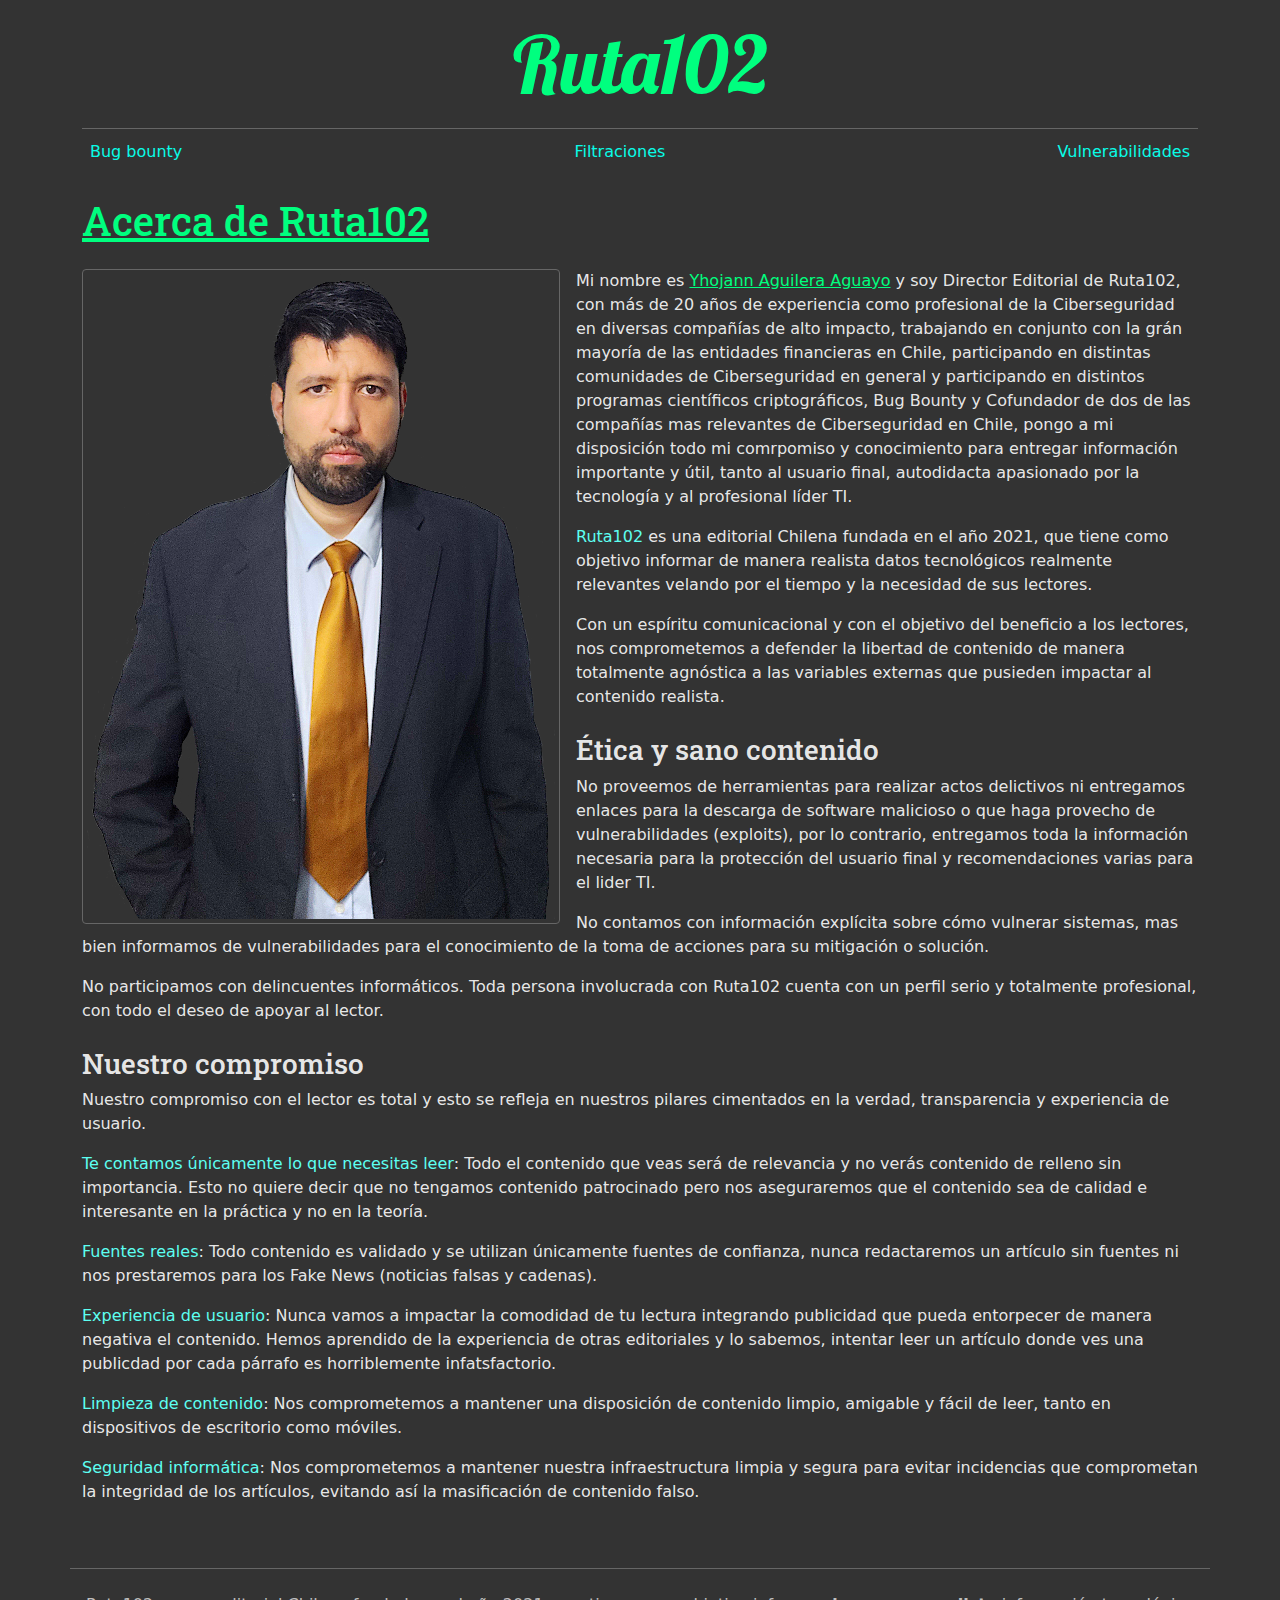
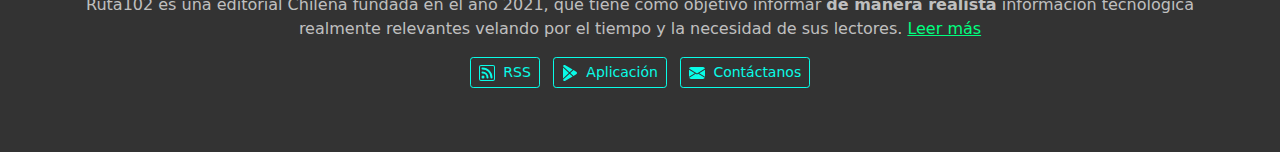
==== acerca-de/index.html @ 756f5c01 "Content update at 2024-11-03 00:34:07" ====
<!DOCTYPE html>
            <html>
                <!--
                    ██████╗ ██╗   ██╗████████╗ █████╗   ██╗ ██████╗ ██████╗
                    ██╔══██╗██║   ██║╚══██╔══╝██╔══██╗ ███║██╔═████╗╚════██╗
                    ██████╔╝██║   ██║   ██║   ███████║ ╚██║██║██╔██║ █████╔╝
                    ██╔══██╗██║   ██║   ██║   ██╔══██║  ██║████╔╝██║██╔═══╝
                    ██║  ██║╚██████╔╝   ██║   ██║  ██║  ██║╚██████╔╝███████╗
                    ╚═╝  ╚═╝ ╚═════╝    ╚═╝   ╚═╝  ╚═╝  ╚═╝ ╚═════╝ ╚══════╝ ®
                    Tus noticias 1337 H4x0r del año 2077.
                -->
                <head>
                    <meta charset="utf-8" />
                    <meta content="width=device-width, initial-scale=1, shrink-to-fit=no" name="viewport" />
                    <link rel="shortcut icon" href="/assets/img/favicon-32x32.png" type="image/png" />
                    <link rel="icon" href="/assets/img/favicon-32x32.png" type="image/png" />

                    <title>Ruta102 - Acerca de Ruta102</title>
                    <meta name="theme-color" content="#4d4948" />
                    <meta name="description" content="Noticias tecnol&oacute;gicas" />
                    <link rel="alternate" type="application/rss+xml" title="Ruta102" href="/rss.xml" />

                    <link rel="preconnect" href="https://fonts.googleapis.com" />
                    <link rel="preconnect" href="https://fonts.gstatic.com" crossorigin />
                    <link href="https://fonts.googleapis.com/css2?family=Roboto+Slab&family=Lobster&display=swap" rel="stylesheet" />

                    <link href="/assets/css/bootstrap.min.css" rel="stylesheet" />
                    <link href="/assets/css/font-awesome.min.css" rel="stylesheet" />
                    <link href="/assets/css/style.css" rel="stylesheet" />

                    <script src="/assets/js/bootstrap.min.js"></script>
                </head>
                <body>
                    <div class="container mb-4">
                        <header class="border-bottom py-3 text-center">
                            <a class="text-decoration-none logo display-1 fw-normal" href="/">Ruta102</a>
                        </header>
                        <div class="nav-scroller py-1">
                            <nav class="nav d-flex justify-content-between pb-0">
                                
                                    <a class="p-2 text-decoration-none" href="/articulos/bug-bounty/">
                                        Bug bounty
                                    </a>
                                
                                    <a class="p-2 text-decoration-none" href="/articulos/filtraciones/">
                                        Filtraciones
                                    </a>
                                
                                    <a class="p-2 text-decoration-none" href="/articulos/vulnerabilidades/">
                                        Vulnerabilidades
                                    </a>
                                
                            </nav>
                        </div>
                    </div>
                    <main role="main" class="container">
                        
                            <div class="mb-4 mt-3">
                                <h1>
                                    <a href="/acerca-de/">Acerca de Ruta102</a>
                                </h1>
                                
                            </div>
                        

                        <div>
                                
                            
            <img
                class="float-start img-thumbnail img-fluid me-3"
                src="/acerca-de/assets/yhojann-aguilera.png" />
            <p>
                Mi nombre es
                <a rel="noreferrer" target="_blank" href="https://yhojann.cl/">Yhojann
                Aguilera Aguayo</a> y soy Director Editorial de Ruta102, con más
                de 20 años de experiencia como profesional de la Ciberseguridad
                en diversas compañías de alto impacto, trabajando en conjunto
                con la grán mayoría de las entidades financieras en Chile,
                participando en distintas comunidades de Ciberseguridad en
                general y participando en distintos programas científicos
                criptográficos, Bug Bounty y Cofundador de dos de las compañías
                mas relevantes de Ciberseguridad en Chile, pongo a mi
                disposición todo mi comrpomiso y conocimiento para entregar
                información importante y útil, tanto al usuario final,
                autodidacta apasionado por la tecnología y al profesional líder
                TI.
            </p>
            <p>
                <b>Ruta102</b> es una editorial Chilena fundada en el año
                2021, que tiene como objetivo informar de manera realista datos
                tecnológicos realmente relevantes velando por el tiempo y la
                necesidad de sus lectores.
            </p>
            <p>
                Con un espíritu comunicacional y con el objetivo del beneficio
                a los lectores, nos comprometemos a defender la libertad de
                contenido de manera totalmente agnóstica a las variables
                externas que pusieden impactar al contenido realista.
            </p>
            <h3 class="mt-4">Ética y sano contenido</h3>
            <p>
                No proveemos de herramientas para realizar actos delictivos ni
                entregamos enlaces para la descarga de software malicioso o que
                haga provecho de vulnerabilidades (exploits), por lo contrario,
                entregamos toda la información necesaria para la protección
                del usuario final y recomendaciones varias para el lider TI.
            </p>
            <p>
                No contamos con información explícita sobre cómo vulnerar
                sistemas, mas bien informamos de vulnerabilidades para el
                conocimiento de la toma de acciones para su mitigación o
                solución.
            </p>
            <p>
                No participamos con delincuentes informáticos. Toda persona
                involucrada con Ruta102 cuenta con un perfil serio y
                totalmente profesional, con todo el deseo de apoyar al lector.
            </p>
            <h3 class="mt-4">Nuestro compromiso</h3>
            <p>
                Nuestro compromiso con el lector es total y esto se refleja en
                nuestros pilares cimentados en la verdad, transparencia y
                experiencia de usuario.
            </p>
            <p>
                <b>Te contamos únicamente lo que necesitas leer</b>: Todo el contenido
                que veas será de relevancia y no verás contenido de relleno sin
                importancia. Esto no quiere decir que no tengamos contenido patrocinado
                pero nos aseguraremos que el contenido sea de calidad e interesante en
                la práctica y no en la teoría.
            </p>
            <p>
                <b>Fuentes reales</b>: Todo contenido es validado y se utilizan
                únicamente fuentes de confianza, nunca redactaremos un artículo sin
                fuentes ni nos prestaremos para los Fake News (noticias falsas y
                cadenas).
            </p>
            <p>
                <b>Experiencia de usuario</b>: Nunca vamos a impactar la comodidad de tu
                lectura integrando publicidad que pueda entorpecer de manera negativa el
                contenido. Hemos aprendido de la experiencia de otras editoriales y lo
                sabemos, intentar leer un artículo donde ves una publicdad por cada
                párrafo es horriblemente infatsfactorio.
            </p>
            <p>
                <b>Limpieza de contenido</b>: Nos comprometemos a mantener una
                disposición de contenido limpio, amigable y fácil de leer, tanto en
                dispositivos de escritorio como móviles.
            </p>
            <p>
                <b>Seguridad informática</b>: Nos comprometemos a mantener nuestra
                infraestructura limpia y segura para evitar incidencias que comprometan
                la integridad de los artículos, evitando así la masificación de
                contenido falso.
            </p>
        
                            <div class="clearfix"></div>
                        </div>
                    </main>
                    <footer class="py-5">
                        <div class="container border-top pt-4 text-center">
                            <p>
                                Ruta102 es una editorial Chilena fundada en el
                                a&ntilde;o 2021, que tiene como objetivo
                                informar <b>de manera realista</b>
                                informaci&oacute;n tecnol&oacute;gica realmente
                                relevantes velando por el tiempo y la necesidad
                                de sus lectores. <a href="/acerca-de/">Leer
                                m&aacute;s</a>
                            </p>
                            <p>
                                <a
                                    class="btn btn-sm btn-outline-info align-items-center mx-1"
                                    href="/rss.xml" target="_blank">
                                    <svg class="me-1" xmlns="http://www.w3.org/2000/svg" width="16" height="16" fill="currentColor" class="bi bi-rss" viewBox="0 0 16 16">
                                        <path d="M14 1a1 1 0 0 1 1 1v12a1 1 0 0 1-1 1H2a1 1 0 0 1-1-1V2a1 1 0 0 1 1-1h12zM2 0a2 2 0 0 0-2 2v12a2 2 0 0 0 2 2h12a2 2 0 0 0 2-2V2a2 2 0 0 0-2-2H2z"/>
                                        <path d="M5.5 12a1.5 1.5 0 1 1-3 0 1.5 1.5 0 0 1 3 0zm-3-8.5a1 1 0 0 1 1-1c5.523 0 10 4.477 10 10a1 1 0 1 1-2 0 8 8 0 0 0-8-8 1 1 0 0 1-1-1zm0 4a1 1 0 0 1 1-1 6 6 0 0 1 6 6 1 1 0 1 1-2 0 4 4 0 0 0-4-4 1 1 0 0 1-1-1z"/>
                                    </svg>
                                    RSS
                                </a>
                                <a
                                    target="_blank"
                                    rel="noreferrer"
                                    class="btn btn-sm btn-outline-info align-items-center mx-1"
                                    href="https://play.google.com/store/apps/details?id=com.google.android.apps.magazines">
                                    <svg class="me-1" xmlns="http://www.w3.org/2000/svg" width="16" height="16" fill="currentColor" class="bi bi-google-play" viewBox="0 0 16 16">
                                        <path d="M14.222 9.374c1.037-.61 1.037-2.137 0-2.748L11.528 5.04 8.32 8l3.207 2.96 2.694-1.586Zm-3.595 2.116L7.583 8.68 1.03 14.73c.201 1.029 1.36 1.61 2.303 1.055l7.294-4.295ZM1 13.396V2.603L6.846 8 1 13.396ZM1.03 1.27l6.553 6.05 3.044-2.81L3.333.215C2.39-.341 1.231.24 1.03 1.27Z"/>
                                    </svg>
                                    Aplicaci&oacute;n
                                </a>
                                <a
                                    target="_blank"
                                    rel="noreferrer"
                                    class="btn btn-sm btn-outline-info align-items-center mx-1"
                                    href="https://github.com/yhojann-cl/ruta102.cl/issues">
                                    <svg class="me-1" xmlns="http://www.w3.org/2000/svg" width="16" height="16" fill="currentColor" class="bi bi-envelope-fill" viewBox="0 0 16 16">
                                        <path d="M.05 3.555A2 2 0 0 1 2 2h12a2 2 0 0 1 1.95 1.555L8 8.414.05 3.555ZM0 4.697v7.104l5.803-3.558L0 4.697ZM6.761 8.83l-6.57 4.027A2 2 0 0 0 2 14h12a2 2 0 0 0 1.808-1.144l-6.57-4.027L8 9.586l-1.239-.757Zm3.436-.586L16 11.801V4.697l-5.803 3.546Z"/>
                                    </svg>
                                    Cont&aacute;ctanos
                                </a>
                            </p>
                        </div>
                    </footer>
                    <script async src="https://www.googletagmanager.com/gtag/js?id=G-X7D59X87WR"></script>
                    <script>
                        window.dataLayer = window.dataLayer || [];
                        function gtag(){ dataLayer.push(arguments); }
                        gtag('js', new Date());
                        gtag('config', 'G-X7D59X87WR');
                    </script>
                </body>
            </html>
---- assets/css/style.css ----
:root {
    color-scheme: dark;
}

body {
    background-color: rgba(51, 51, 51, 1);
    color: rgba(255, 255, 255, 0.9);
}

footer {
    color: rgba(255, 255, 255, 0.7);
}

a,
a:hover,
a:focus,
a:active,
a:visited {
    color: rgba(0, 255, 127, 1);
}

h1, h2, h3, h4, h5, h6,
.display-1, .display-2, .display-3, .display-4 {
    font-family: 'Roboto Slab';
}

header a.logo{
    font-family: 'Lobster';
    color: rgba(0, 255, 127, 1);
}

.border,
.border-bottom,
.border-top,
.border-start,
.border-end,
.img-thumbnail {
    border-color: #666666 !important;
}

.bg-gray {
    background-color: rgba(60, 60, 60, 1);
}

.btn-outline-info,
a.btn-outline-info:visited {
    color: rgba(9, 252, 231, 1);
    border-color: rgba(9, 252, 231, 1);
}

a.btn-outline-info:hover,
a.btn-outline-info:active {
    color: rgba(0, 0, 0, 0.9);
}

main b {
    font-weight: 300;
    color: rgb(93 255 241);
}

nav.justify-content-between > a,
nav.justify-content-between > a:hover,
nav.justify-content-between > a:visited,
nav.justify-content-between > a:focus,
nav.justify-content-between > a:active {
    color: rgba(9, 252, 231, 1);
}

.table-cvss {
    table-layout: fixed;
}

.img-thumbnail {
    background-color: transparent;
}

.nav-scroller {
    position: relative;
    z-index: 2;
    height: 2.75rem;
    overflow-y: hidden;
}

.nav-scroller .nav {
    display: -ms-flexbox;
    display: flex;
    -ms-flex-wrap: nowrap;
    flex-wrap: nowrap;
    padding-bottom: 1rem;
    margin-top: -1px;
    overflow-x: auto;
    text-align: center;
    white-space: nowrap;
    -webkit-overflow-scrolling: touch;
}

.nav-scroller .nav-link {
    padding-top: .75rem;
    padding-bottom: .75rem;
    font-size: .875rem;
}

.card-img-right {
    height: 100%;
    border-radius: 0 3px 3px 0;
}

.flex-auto {
    -ms-flex: 0 0 auto;
    flex: 0 0 auto;
}

.h-250 { height: 250px; }
@media (min-width: 768px) {
    .h-md-250 { height: 250px; }
}

@media (min-width: 40em) {
    .blog-title {
        font-size: 3.5rem;
    }
}
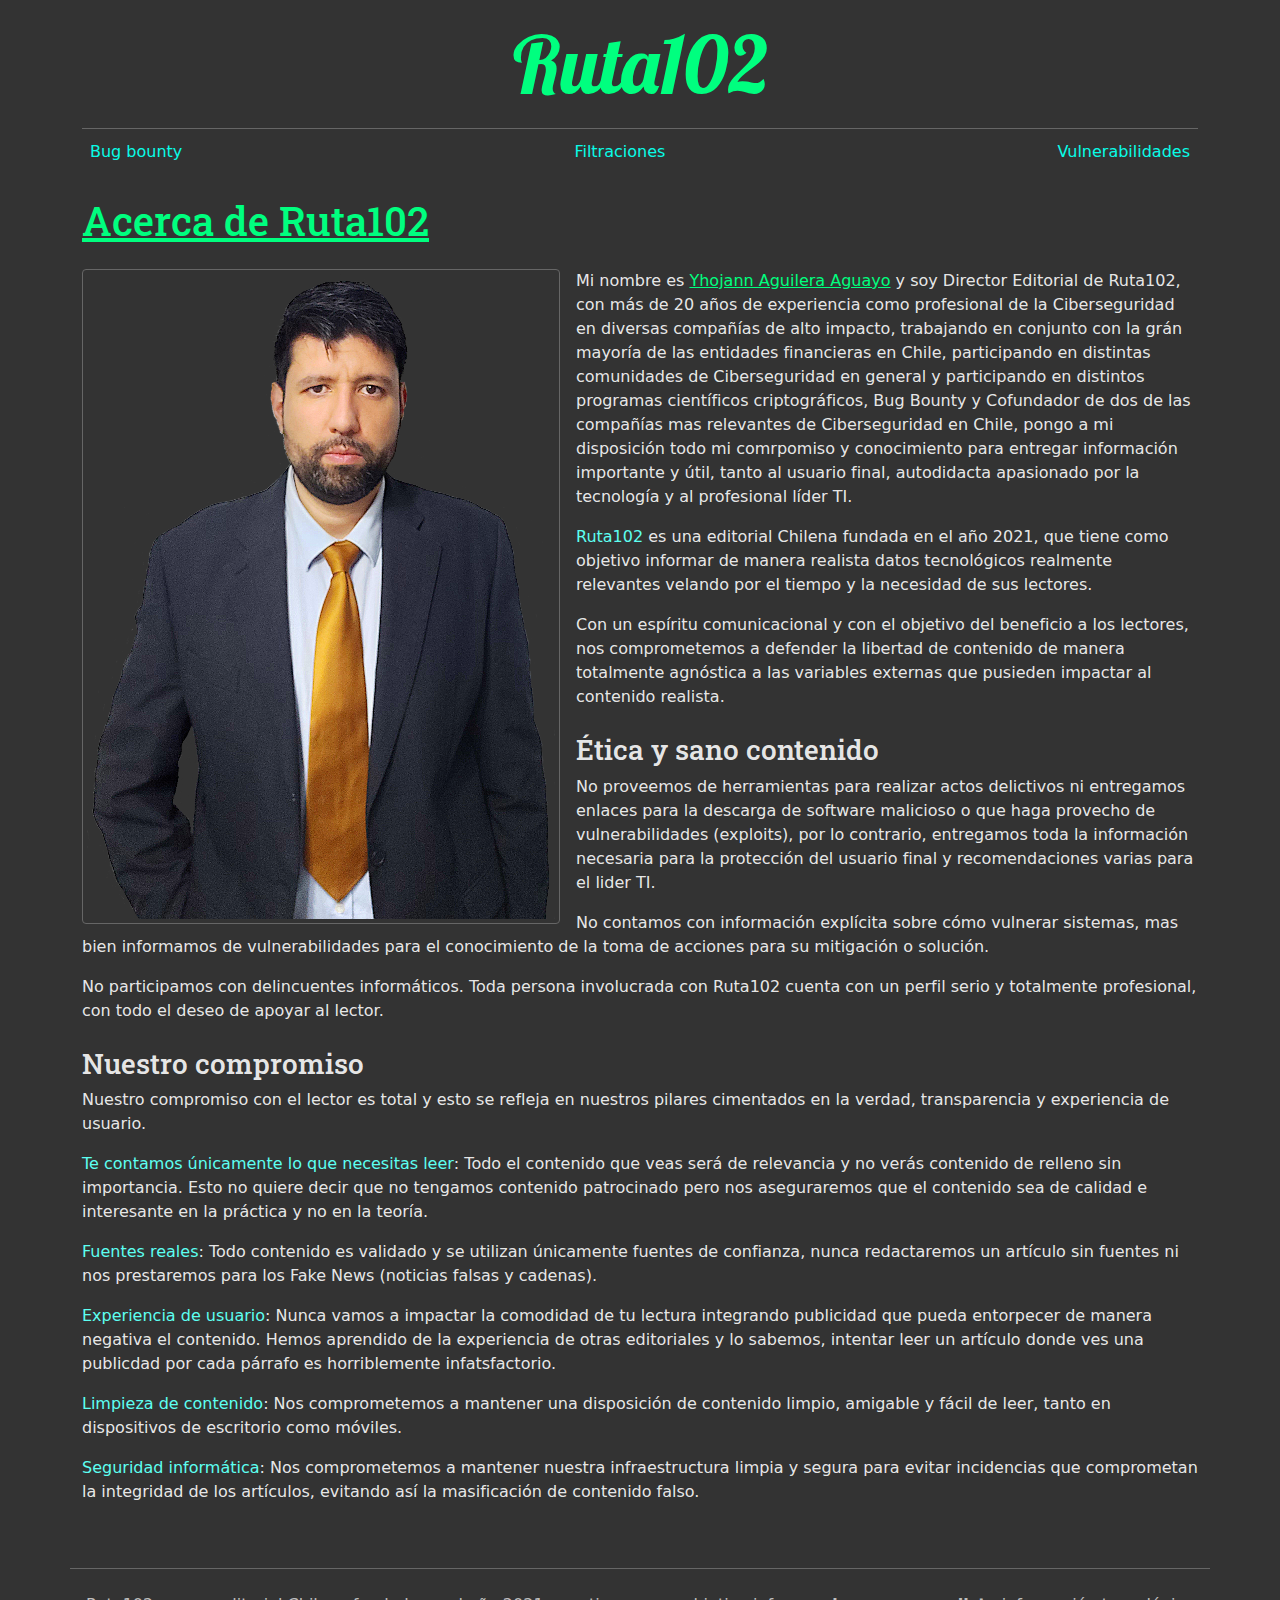
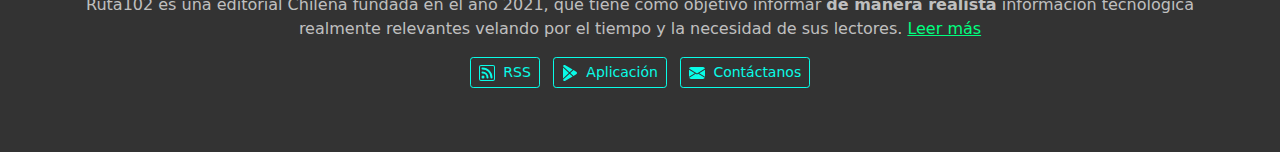
==== commit 1901886d: "Content update at 2024-11-03 01:29:21" ====
--- a/acerca-de/index.html
+++ b/acerca-de/index.html
@@ -1,5 +1,5 @@
 <!DOCTYPE html>
-            <html>
+            <html lang="es">
                 <!--
                     ██████╗ ██╗   ██╗████████╗ █████╗   ██╗ ██████╗ ██████╗
                     ██╔══██╗██║   ██║╚══██╔══╝██╔══██╗ ███║██╔═████╗╚════██╗
@@ -201,12 +201,12 @@
                             </p>
                         </div>
                     </footer>
-                    <script async src="https://www.googletagmanager.com/gtag/js?id=G-X7D59X87WR"></script>
+                    <script async src="https://www.googletagmanager.com/gtag/js?id=G-0C70VDSF4W"></script>
                     <script>
                         window.dataLayer = window.dataLayer || [];
                         function gtag(){ dataLayer.push(arguments); }
                         gtag('js', new Date());
-                        gtag('config', 'G-X7D59X87WR');
+                        gtag('config', 'G-0C70VDSF4W');
                     </script>
                 </body>
             </html>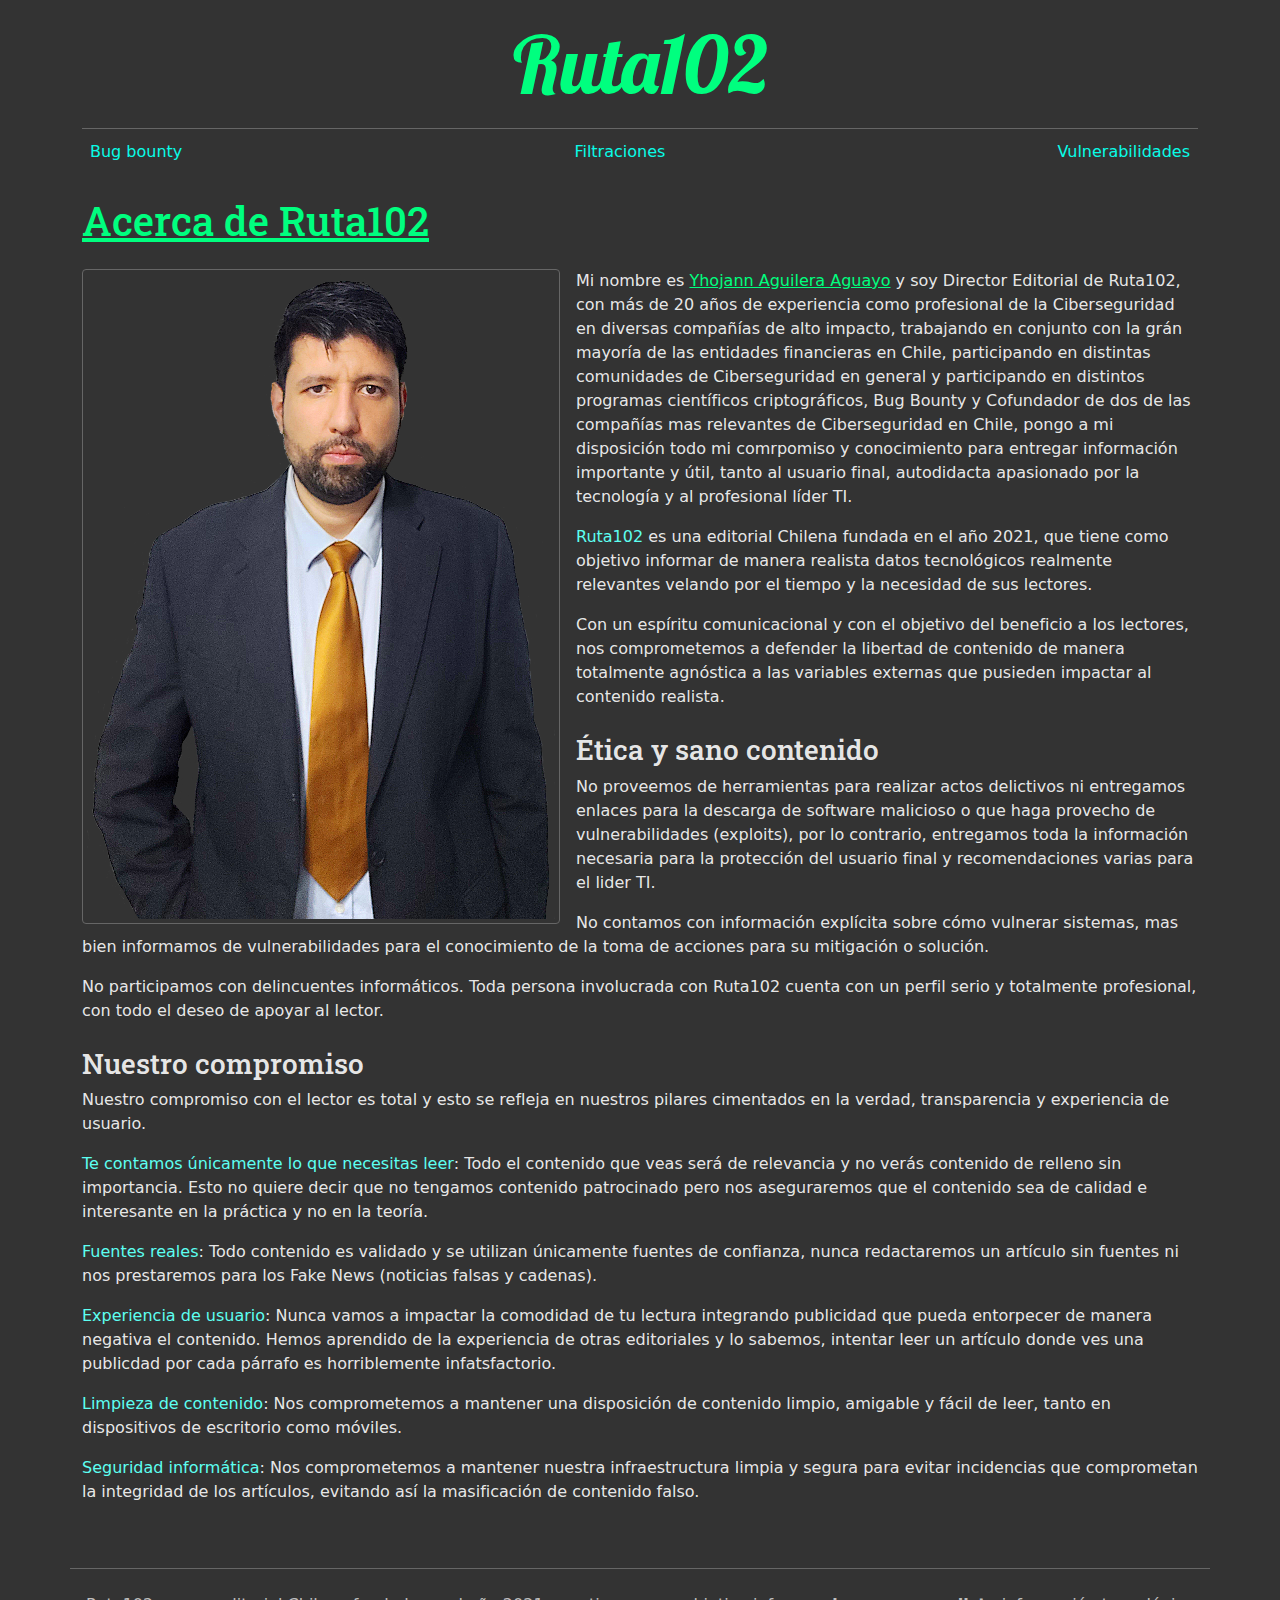
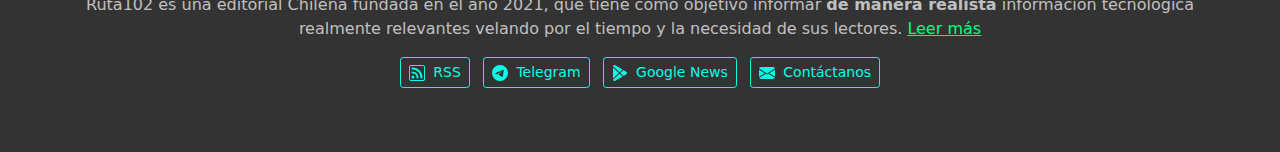
==== commit 1f7661b3: "Content update at 2024-11-03 01:55:14" ====
--- a/acerca-de/index.html
+++ b/acerca-de/index.html
@@ -182,11 +182,21 @@
                                     target="_blank"
                                     rel="noreferrer"
                                     class="btn btn-sm btn-outline-info align-items-center mx-1"
+                                    href="https://t.me/ruta102">
+                                    <svg class="me-1" xmlns="http://www.w3.org/2000/svg" width="16" height="16" fill="currentColor" class="bi bi-telegram" viewBox="0 0 16 16">
+                                        <path d="M16 8A8 8 0 1 1 0 8a8 8 0 0 1 16 0M8.287 5.906q-1.168.486-4.666 2.01-.567.225-.595.442c-.03.243.275.339.69.47l.175.055c.408.133.958.288 1.243.294q.39.01.868-.32 3.269-2.206 3.374-2.23c.05-.012.12-.026.166.016s.042.12.037.141c-.03.129-1.227 1.241-1.846 1.817-.193.18-.33.307-.358.336a8 8 0 0 1-.188.186c-.38.366-.664.64.015 1.088.327.216.589.393.85.571.284.194.568.387.936.629q.14.092.27.187c.331.236.63.448.997.414.214-.02.435-.22.547-.82.265-1.417.786-4.486.906-5.751a1.4 1.4 0 0 0-.013-.315.34.34 0 0 0-.114-.217.53.53 0 0 0-.31-.093c-.3.005-.763.166-2.984 1.09"/>
+                                    </svg>
+                                    Telegram
+                                </a>
+                                <a
+                                    target="_blank"
+                                    rel="noreferrer"
+                                    class="btn btn-sm btn-outline-info align-items-center mx-1"
                                     href="https://play.google.com/store/apps/details?id=com.google.android.apps.magazines">
                                     <svg class="me-1" xmlns="http://www.w3.org/2000/svg" width="16" height="16" fill="currentColor" class="bi bi-google-play" viewBox="0 0 16 16">
                                         <path d="M14.222 9.374c1.037-.61 1.037-2.137 0-2.748L11.528 5.04 8.32 8l3.207 2.96 2.694-1.586Zm-3.595 2.116L7.583 8.68 1.03 14.73c.201 1.029 1.36 1.61 2.303 1.055l7.294-4.295ZM1 13.396V2.603L6.846 8 1 13.396ZM1.03 1.27l6.553 6.05 3.044-2.81L3.333.215C2.39-.341 1.231.24 1.03 1.27Z"/>
                                     </svg>
-                                    Aplicaci&oacute;n
+                                    Google News
                                 </a>
                                 <a
                                     target="_blank"
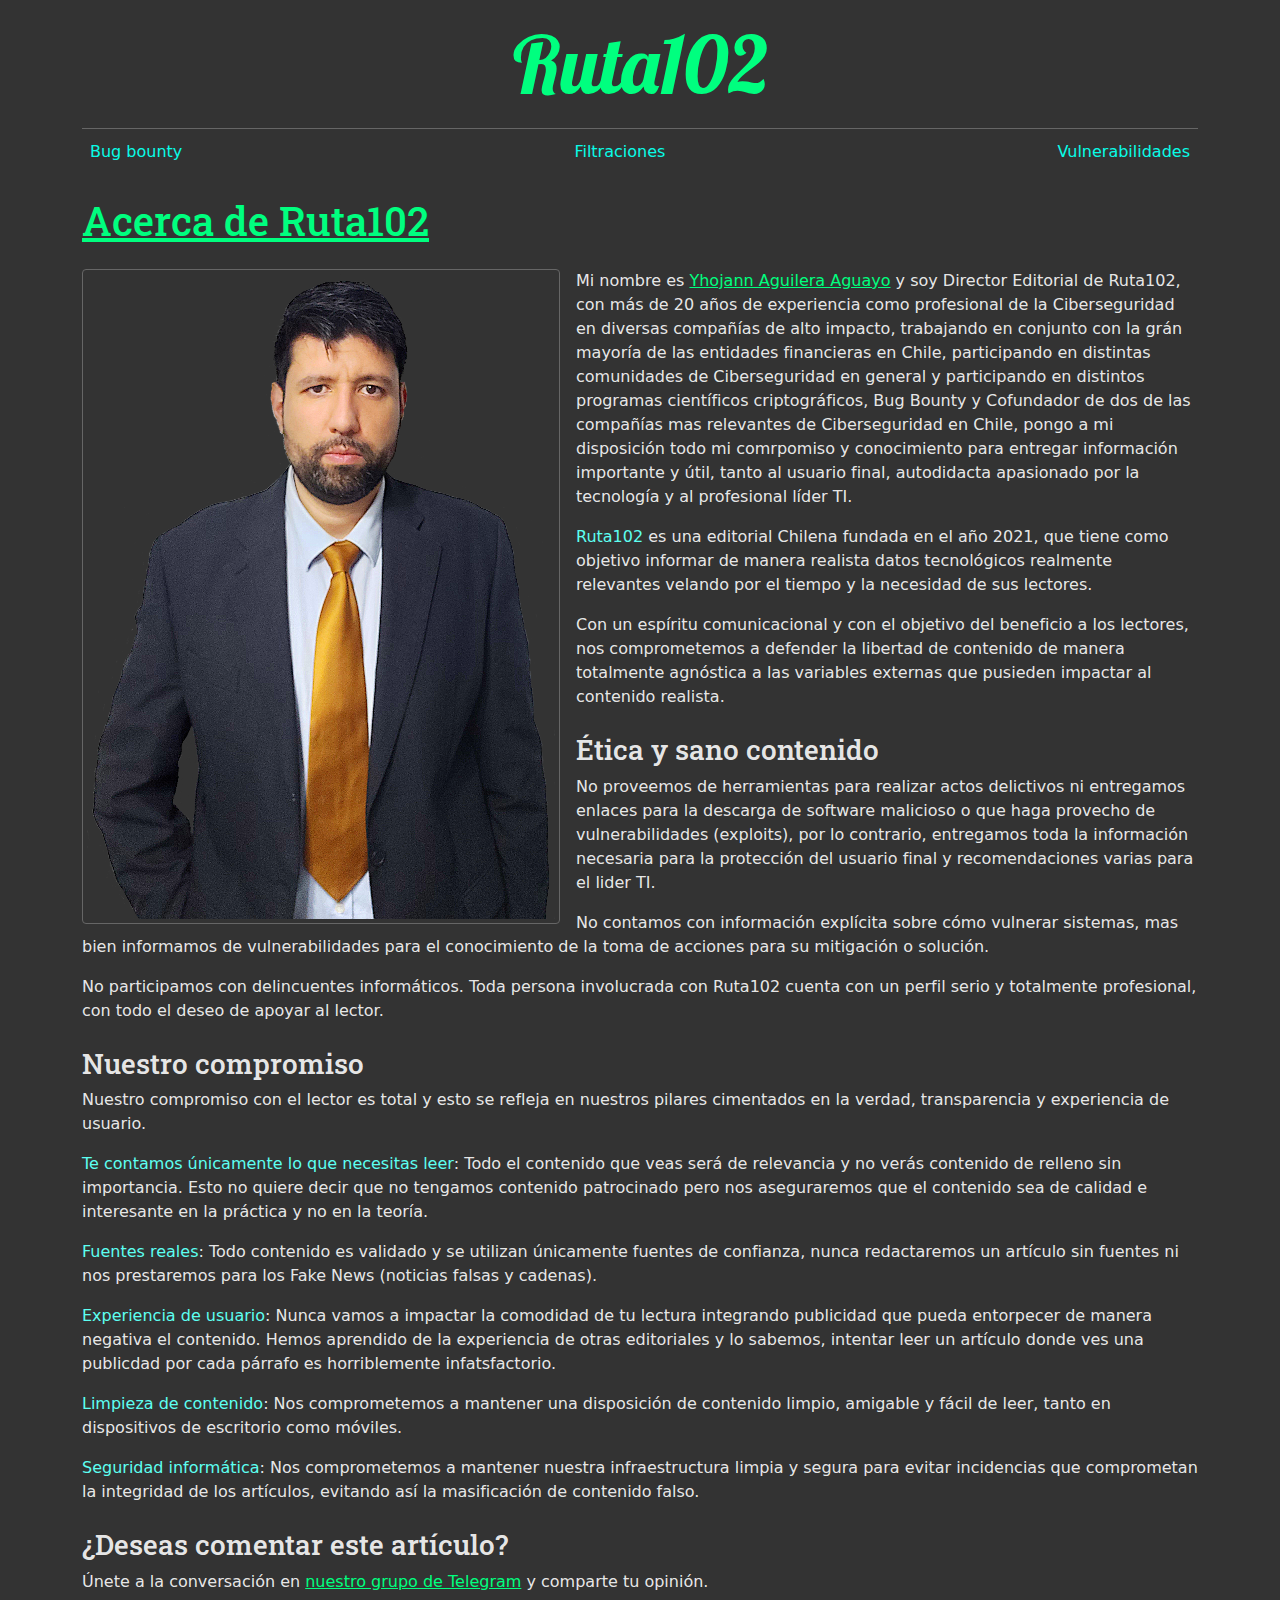
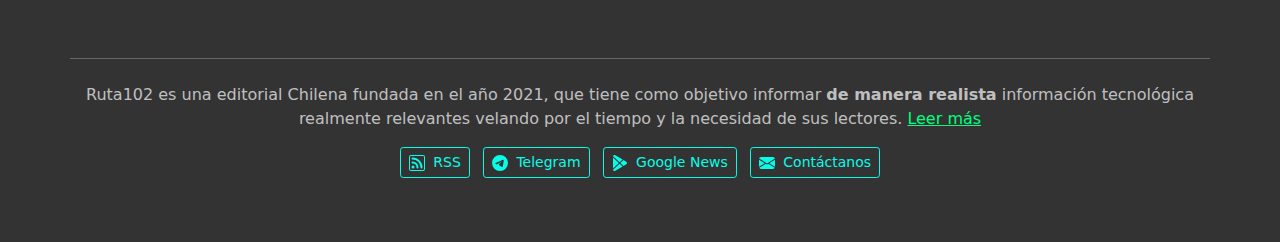
==== commit bd9207ef: "Content update at 2024-11-03 02:18:23" ====
--- a/acerca-de/index.html
+++ b/acerca-de/index.html
@@ -64,7 +64,7 @@
                         
 
                         <div>
-                                
+                            
                             
             <img
                 class="float-start img-thumbnail img-fluid me-3"
@@ -155,6 +155,15 @@
             </p>
         
                             <div class="clearfix"></div>
+                            <h3 class="mt-4">&iquest;Deseas comentar este art&iacute;culo?</h3>
+                            <p>
+                                &Uacute;nete a la conversaci&oacute;n en
+                                <a
+                                    target="_blank"
+                                    rel="noreferrer"
+                                    href="https://t.me/ruta102">nuestro grupo de Telegram</a>
+                                y comparte tu opini&oacute;n.
+                            </p>
                         </div>
                     </main>
                     <footer class="py-5">
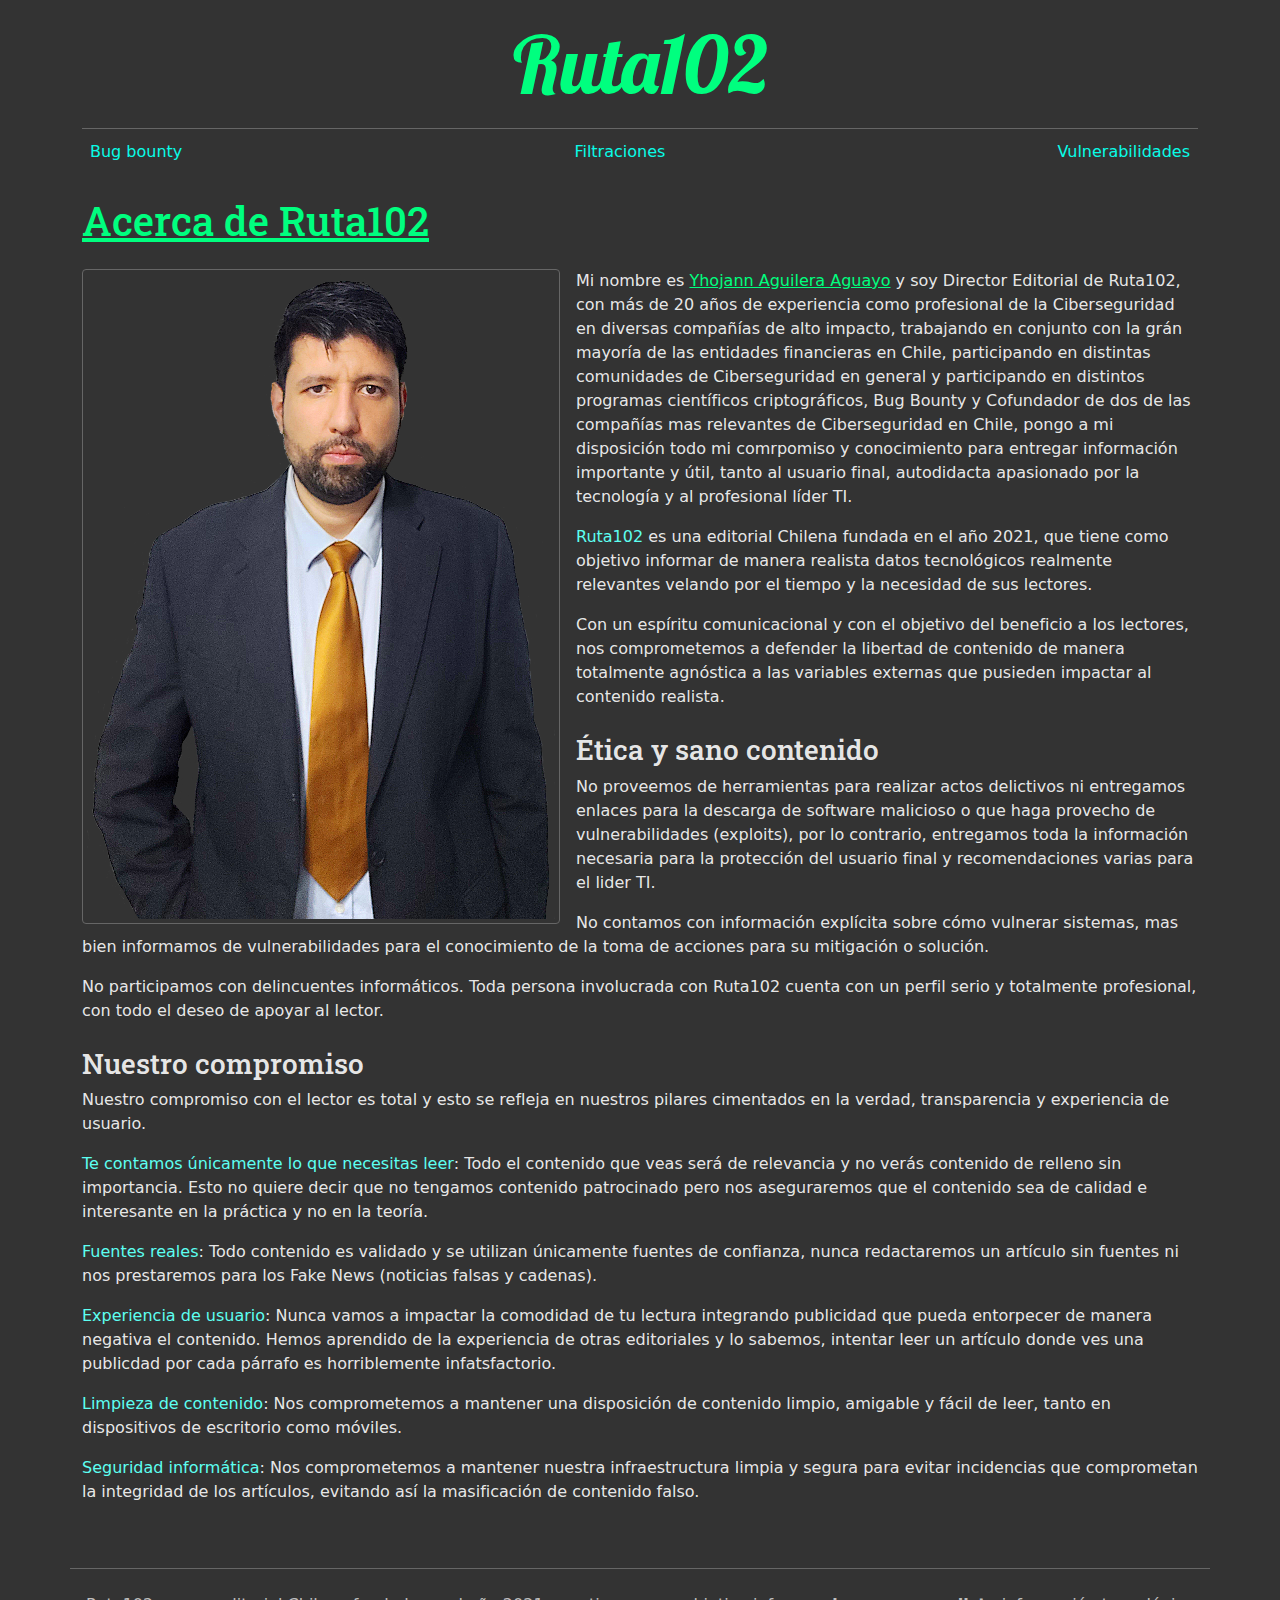
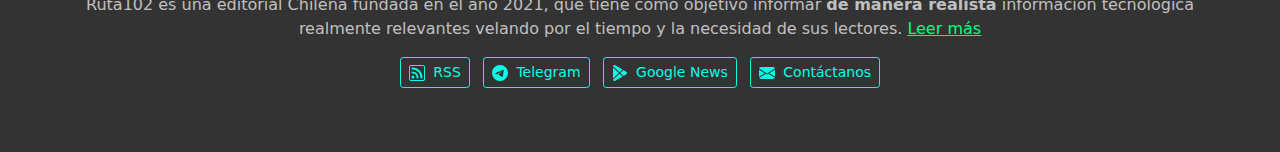
==== commit 0d3cfd34: "Content update at 2024-11-03 02:28:29" ====
--- a/acerca-de/index.html
+++ b/acerca-de/index.html
@@ -155,15 +155,8 @@
             </p>
         
                             <div class="clearfix"></div>
-                            <h3 class="mt-4">&iquest;Deseas comentar este art&iacute;culo?</h3>
-                            <p>
-                                &Uacute;nete a la conversaci&oacute;n en
-                                <a
-                                    target="_blank"
-                                    rel="noreferrer"
-                                    href="https://t.me/ruta102">nuestro grupo de Telegram</a>
-                                y comparte tu opini&oacute;n.
-                            </p>
+
+                            
                         </div>
                     </main>
                     <footer class="py-5">
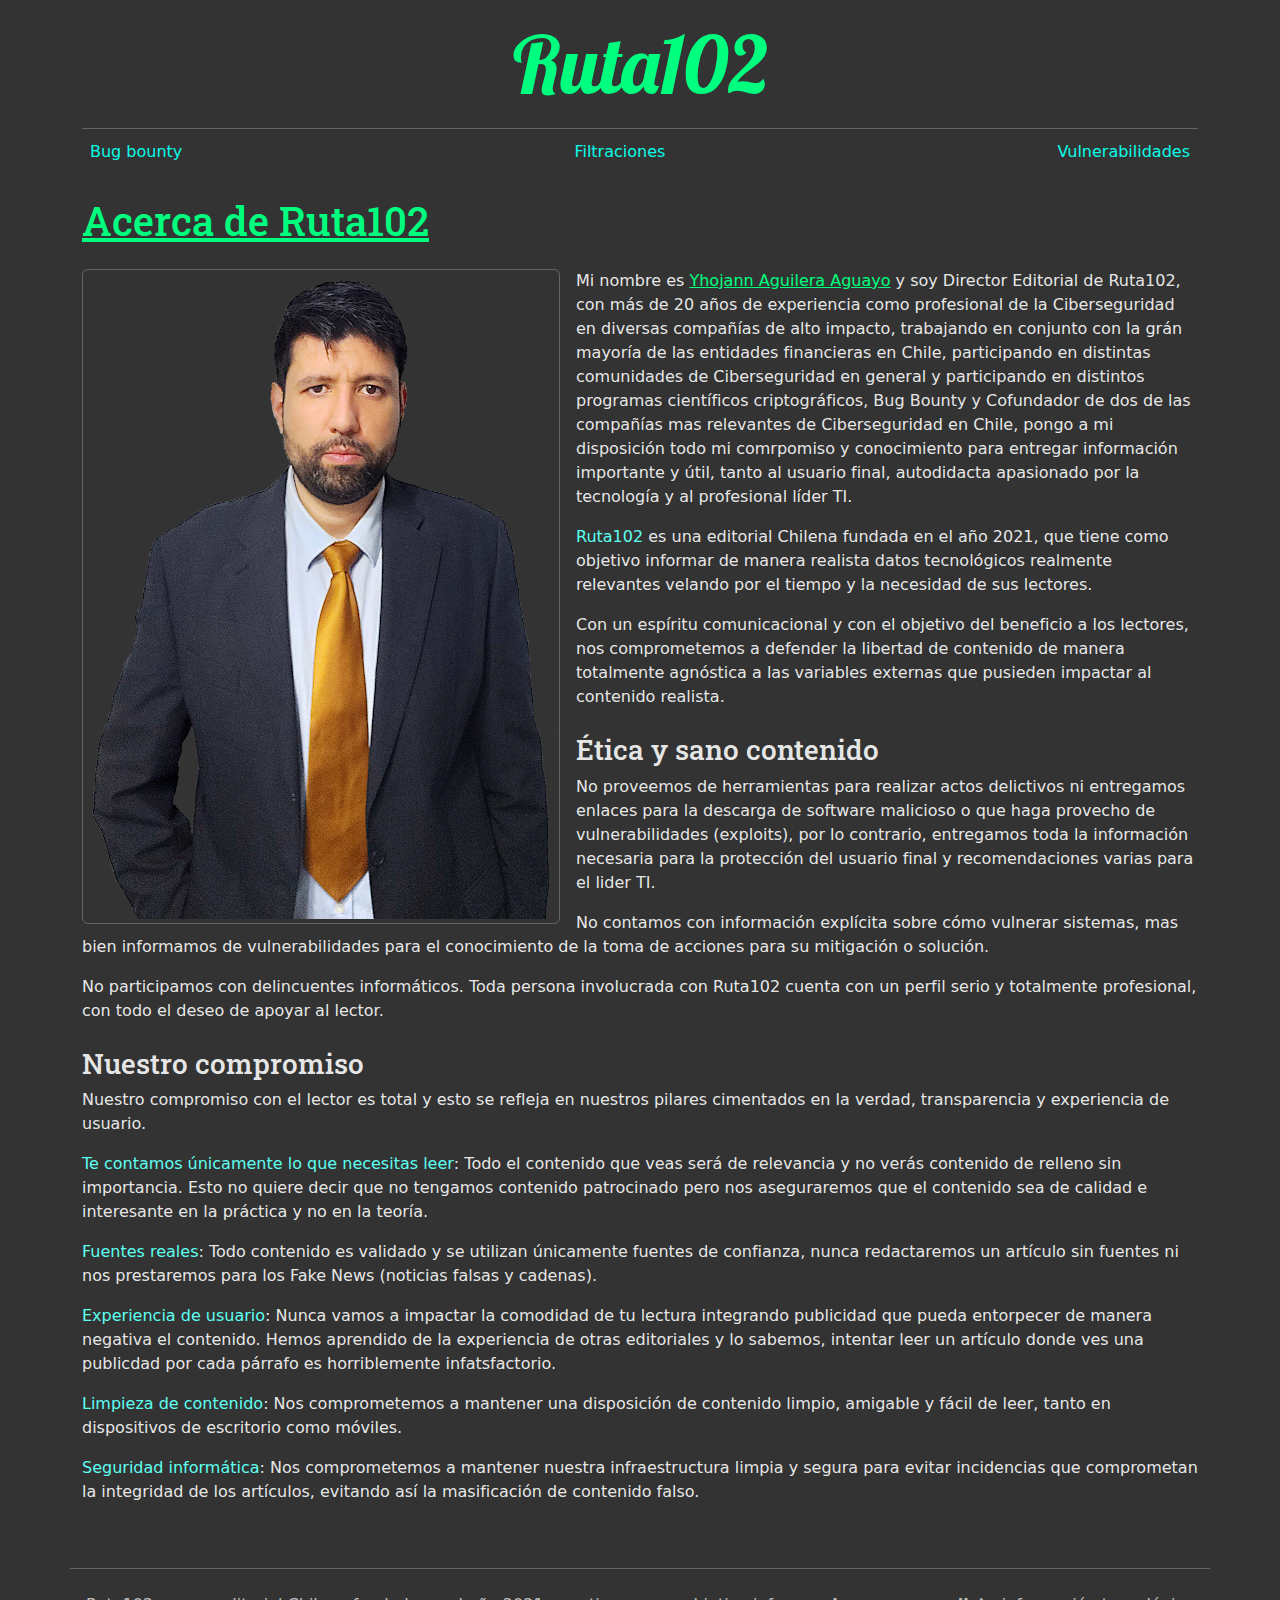
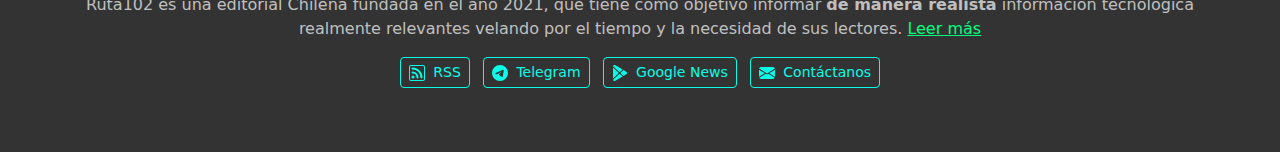
==== commit 9d9a7098: "Content update at 2024-11-03 17:58:32" ====
--- a/acerca-de/index.html
+++ b/acerca-de/index.html
@@ -20,15 +20,15 @@
                     <meta name="description" content="Noticias tecnol&oacute;gicas" />
                     <link rel="alternate" type="application/rss+xml" title="Ruta102" href="/rss.xml" />
 
+                    <link rel="preconnect" href="https://cdn.jsdelivr.net" />
                     <link rel="preconnect" href="https://fonts.googleapis.com" />
                     <link rel="preconnect" href="https://fonts.gstatic.com" crossorigin />
                     <link href="https://fonts.googleapis.com/css2?family=Roboto+Slab&family=Lobster&display=swap" rel="stylesheet" />
 
-                    <link href="/assets/css/bootstrap.min.css" rel="stylesheet" />
-                    <link href="/assets/css/font-awesome.min.css" rel="stylesheet" />
+                    <link href="https://cdn.jsdelivr.net/npm/bootstrap@5.3.3/dist/css/bootstrap.min.css" rel="stylesheet" integrity="sha384-QWTKZyjpPEjISv5WaRU9OFeRpok6YctnYmDr5pNlyT2bRjXh0JMhjY6hW+ALEwIH" crossorigin="anonymous">
+                    <script src="https://cdn.jsdelivr.net/npm/bootstrap@5.3.3/dist/js/bootstrap.bundle.min.js" integrity="sha384-YvpcrYf0tY3lHB60NNkmXc5s9fDVZLESaAA55NDzOxhy9GkcIdslK1eN7N6jIeHz" crossorigin="anonymous"></script>
+                    <link rel="stylesheet" href="https://cdn.jsdelivr.net/npm/bootstrap-icons@1.11.3/font/bootstrap-icons.min.css" />
                     <link href="/assets/css/style.css" rel="stylesheet" />
-
-                    <script src="/assets/js/bootstrap.min.js"></script>
                 </head>
                 <body>
                     <div class="container mb-4">
@@ -53,7 +53,7 @@
                             </nav>
                         </div>
                     </div>
-                    <main role="main" class="container">
+                    <main role="main" class="container component-page">
                         
                             <div class="mb-4 mt-3">
                                 <h1>
--- a/assets/css/style.css
+++ b/assets/css/style.css
@@ -53,9 +53,19 @@
     color: rgba(0, 0, 0, 0.9);
 }
 
-main b {
+main b, main strong {
     font-weight: 300;
     color: rgb(93 255 241);
+}
+
+main.component-article h1,
+main.component-article h2,
+main.component-article h3,
+main.component-article h4,
+main.component-article h5,
+main.component-article h6 {
+    margin-top: 1.6rem;
+    margin-bottom: 0.6rem;
 }
 
 nav.justify-content-between > a,
@@ -64,10 +74,6 @@
 nav.justify-content-between > a:focus,
 nav.justify-content-between > a:active {
     color: rgba(9, 252, 231, 1);
-}
-
-.table-cvss {
-    table-layout: fixed;
 }
 
 .img-thumbnail {
